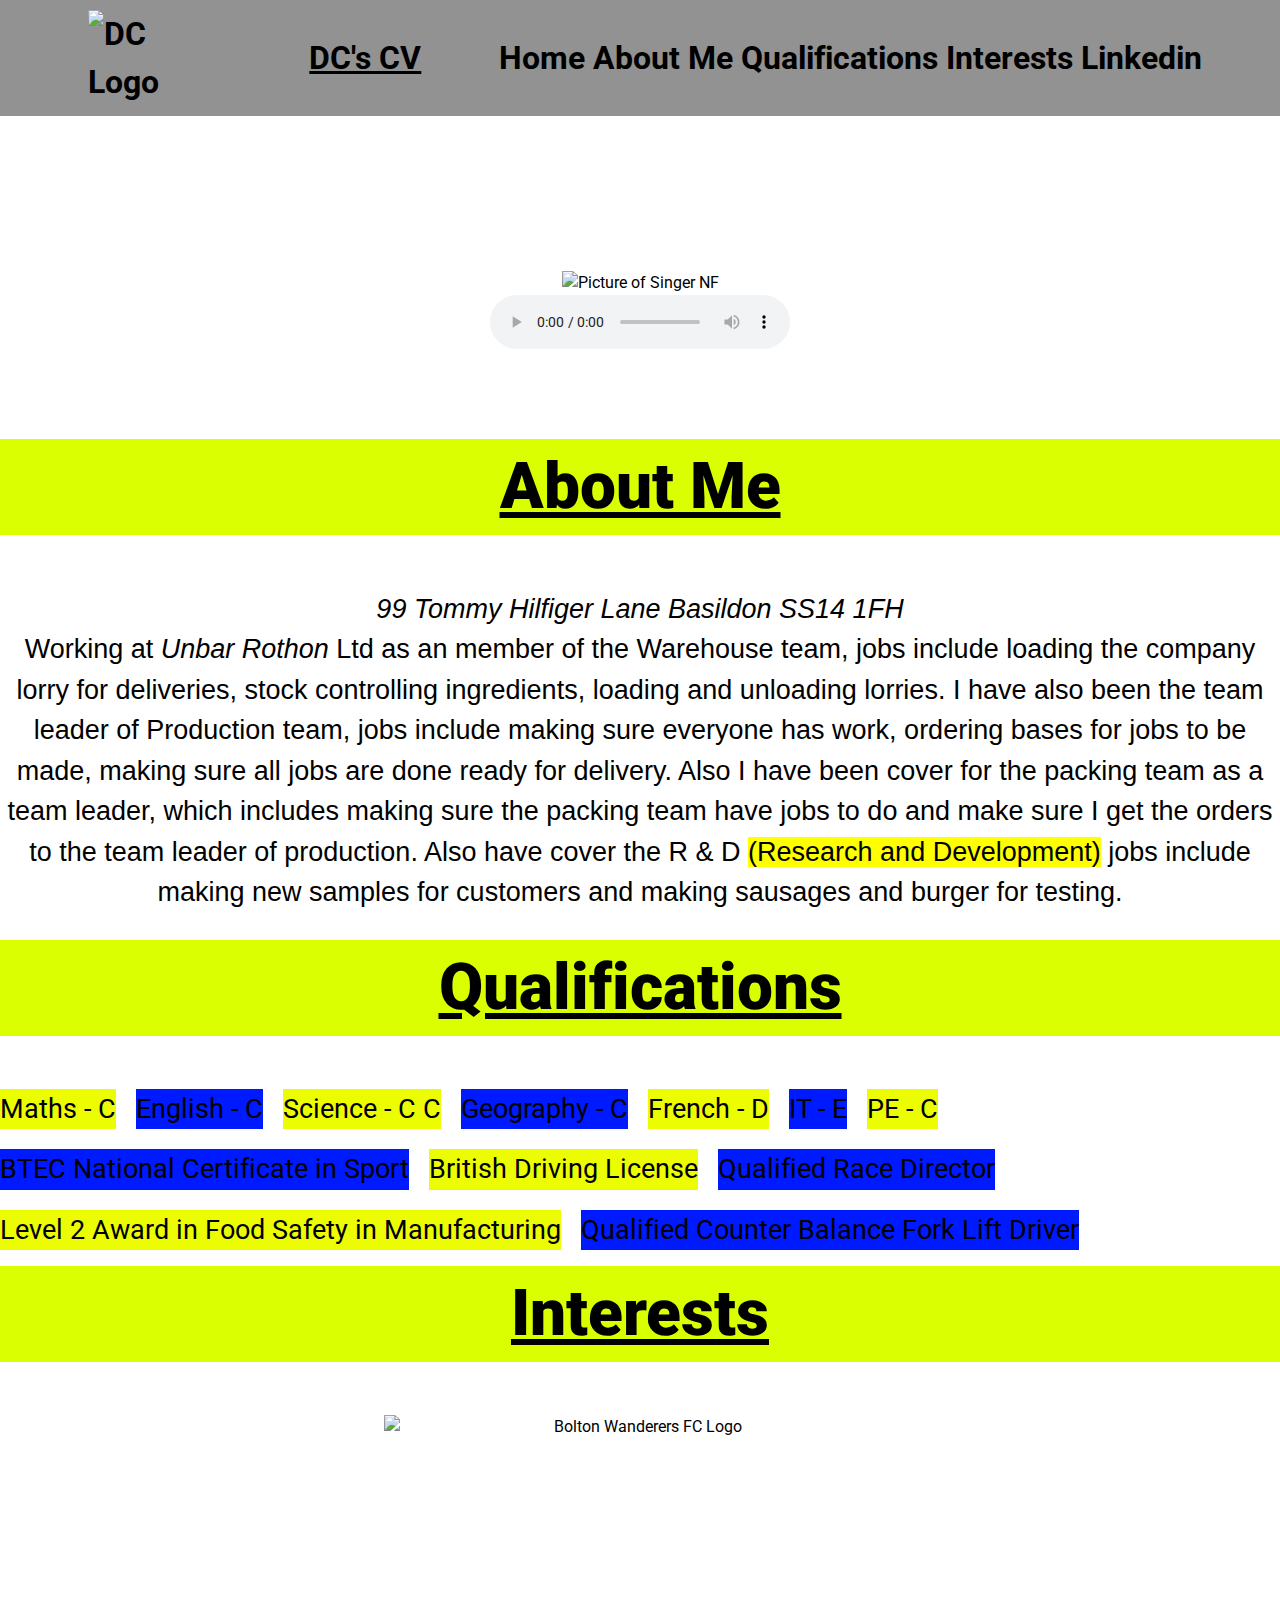
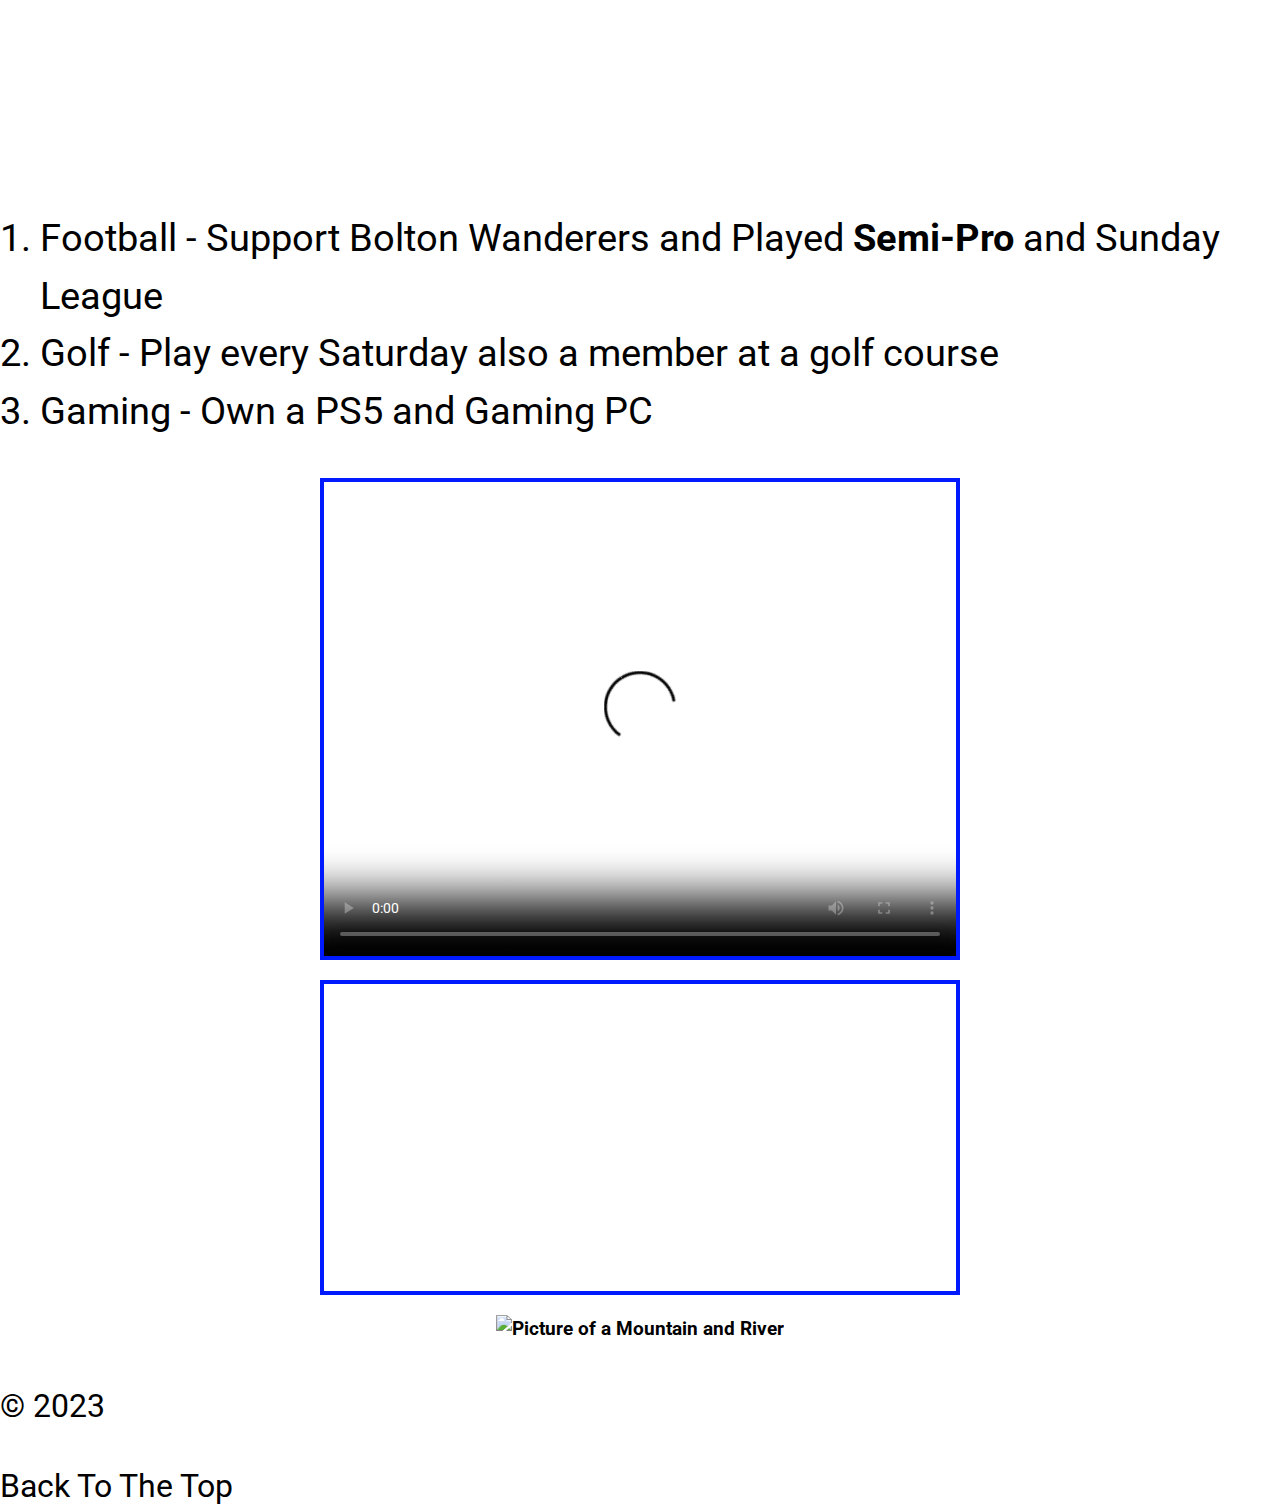
==== index.html @ a535db8c "Add files via upload" ====
<!DOCTYPE html>
<html lang="en">
  <head>
    <meta charset="UTF-8" />
    <meta name="viewport" content="width=device-width, initial-scale=1.0" />
    <title>Dans CV</title>
    <link
      rel="stylesheet"
      href="cdnjs.cloudflare.com/ajax/libs/normalize/8.0.1/normalize.min.css"
    />
    <link rel="stylesheet" href="style.css" />
    <link rel="preconnect" href="https://fonts.googleapis.com" />
    <link rel="preconnect" href="https://fonts.gstatic.com" crossorigin />
    <link
      href="https://fonts.googleapis.com/css2?family=Open+Sans&family=PT+Sans&family=Roboto+Mono:ital,wght@0,600;1,200&family=Roboto:ital,wght@0,300;1,300&display=swap"
      rel="stylesheet"
    />
    <link rel="stylesheet" href="generics.css" />
  </head>
  <body>
    <header id="section1">
      <h1>
        <div class="header-content">
          <div class="header-content1">
            <img src="dc.jpg" alt="DC Logo" />
          </div>
          <div class="header-content2"><ins>DC's CV</ins></div>

          <div class="header-content3">
            <nav>
              <a href="./index.html">Home</a>
              <a href="./aboutme.html">About Me</a>
              <a href="./qualifications.html">Qualifications</a>
              <a href="./interests.html">Interests</a>
              <a href="https://linkedin.com" target="_blank">Linkedin</a>
            </nav>
          </div>
        </div>
      </h1>
    </header>

    <main>
      <section>
        <div class="nf-picture">
          <img
            src="nf.jpg"
            alt="Picture of Singer NF"
            srcset="nf-600.png 600w, nf-900.png 900w, nf-1280.png 1280w"
            sizes="(max-width: 600px) 300px,
            (max-width: 900px) 500px,
            800px"
          />
        </div>

        <div class="nf-mp3">
          <audio controls>
            <source src="./NF-Happy.mp3" type="audio/mpeg" />
          </audio>
        </div>

        <h2 class="aboutme">
          <b><ins>About Me</ins></b>
        </h2>
        <address class="address">
          <span>99 Tommy Hilfiger Lane</span> Basildon SS14 1FH
        </address>
        <p class="work">
          Working at <span><em>Unbar Rothon</em></span> Ltd as an member of the
          Warehouse team, jobs include loading the company lorry for deliveries,
          stock controlling ingredients, loading and unloading lorries. I have
          also been the team leader of Production team, jobs include making sure
          everyone has work, ordering bases for jobs to be made, making sure all
          jobs are done ready for delivery. Also I have been cover for the
          packing team as a team leader, which includes making sure the packing
          team have jobs to do and make sure I get the orders to the team leader
          of production. Also have cover the R & D
          <mark>(Research and Development)</mark> jobs include making new
          samples for customers and making sausages and burger for testing.
        </p>
      </section>

      <section>
        <h2>
          <b><ins>Qualifications</ins></b>
        </h2>
        <ul class="qualifications">
          <li>Maths - C</li>
          <li>English - C</li>
          <li>Science - C C</li>
          <li>Geography - C</li>
          <li>French - D</li>
          <li>IT - E</li>
          <li>PE - C</li>
          <li>BTEC National Certificate in Sport</li>
          <li>British Driving License</li>
          <li>Qualified Race Director</li>
          <li>Level 2 Award in Food Safety in Manufacturing</li>
          <li>Qualified Counter Balance Fork Lift Driver</li>
        </ul>
      </section>

      <section>
        <h2>
          <b><ins>Interests</ins></b>
        </h2>
        <div class="bolton-logo">
          <img src="bolton.jpg" alt="Bolton Wanderers FC Logo" class="bolton" />
        </div>

        <div class="interests">
          <ol>
            <li>
              Football - Support Bolton Wanderers and Played
              <strong>Semi-Pro</strong> and Sunday League
            </li>
            <li>Golf - Play every Saturday also a member at a golf course</li>
            <li>Gaming - Own a PS5 and Gaming PC</li>
          </ol>
        </div>

        <div class="container">
          <video width="640" height="480" controls poster="tiger-woods-3.jpg">
            <source src="./TigerWoods.mp4" type="video/mp4" />
          </video>

          <iframe
            width="560"
            height="315"
            src="https://www.youtube.com/embed/9Mo7HQc2rCM?si=n7pWmITCjA-DW56B"
            title="YouTube video player"
            allow="accelerometer; autoplay; clipboard-write; encrypted-media; gyroscope; picture-in-picture; web-share"
            allowfullscreen
          ></iframe>
        </div>
      </section>

      <section>
        <h3>
          <div class="picture">
            <picture>
              <source type="image/avif" srcset="beautiful.avif" />

              <source type="image/webp" srcset="beautiful.webp" />

              <img src="beautiful.jpg" alt="Picture of a Mountain and River" />
            </picture>
          </div>
        </h3>
      </section>
    </main>

    <footer>
      <p>&copy; 2023</p>
      <a href="#section1">Back To The Top</a>
    </footer>
  </body>
</html>
---- style.css ----
h2 {
  background-color: rgb(217, 255, 0);
  text-align: center;
  font-size: 5vw;
}

.header-content,
footer {
  font-size: 2.5vw;
  text-decoration: none;
}

.nf-picture {
  display: flex;
  justify-content: center;
  padding: 150px;
  position: relative;
  top: 100px;
}

.qualifications :nth-child(even) {
  background-color: rgb(0, 26, 255);
  font-size: 3ch;
}
.qualifications :nth-child(odd) {
  background-color: rgb(236, 253, 2);
  font-size: 3ch;
}

iframe {
  border-style: solid;
  color: rgb(0, 26, 255);
  border-width: 4px;
  display: block;
  width: 50%;
}

.address,
.work {
  text-align: center;
  font-size: 3ch;
  font-family: "Franklin Gothic Medium", "Arial Narrow", Arial, sans-serif;
}

video {
  border-style: solid;
  color: rgb(0, 26, 255);
  border-width: 4px;
}

.bolton-logo {
  text-align: center;
  width: 100%;
}
.bolton {
  width: 40vw;
  height: 30vmax;
  margin: 10px auto;
}

.work {
  background-image: url(backgroundimage.jpg);
}

.header-content {
  display: flex;
  justify-content: space-evenly;
  align-items: center;
  flex-wrap: wrap;
  position: fixed;
  z-index: 5;
  background-color: rgb(146, 146, 146);
  width: 100%;
  top: 0;
  right: 0;
  left: 0;
}
.qualifications {
  display: flex;
  flex-wrap: wrap;
  list-style: none;
  gap: 20px;
}

.container {
  display: flex;
  justify-content: center;
  flex-wrap: wrap;
  gap: 20px;
}

html {
  font-size: 62.5%;
  font-family: "roboto";
}

.header-content1 {
  height: auto;
  width: 12vw;
  padding: 10px;
  max-width: 100%;
}
.interests {
  display: flex;
  justify-content: center;
  font-size: 3vw;
}

.picture,
.nf-mp3 {
  display: flex;
  justify-content: center;
  gap: 20px;
  padding: 20px;
}

.nf-mp3 {
  position: relative;
  bottom: 70px;
}
---- generics.css ----
html {
  box-sizing: border-box;
  font-size: 62.5%; /* Mostly equivalates to 10px but allows users accessibility zoom settings to work*/
  /* font-size: 10px; */
  -webkit-font-smoothing: antialiased;
  -moz-osx-font-smoothing: grayscale;
  /*   color-scheme: dark light; */
  min-height: 100vh;
}

html:focus-within {
  scroll-behavior: smooth;
}

*,
*::before,
*::after {
  box-sizing: inherit;
}

/* LAYOUT DEBUG */
/* { */
/*       outline: 3px solid orange; */
/*       background-color: hsla(120, 50%, 50%, 0.18); */
/* } */

body {
  font-size: 1.6rem;
  margin: 0;
  text-rendering: optimizeSpeed;
  line-height: 1.5;
  min-height: 100vh;
}

/* Try to keep your margins going in one direction to avoid margin collapase or grounding. I switch all the top margins off to avoid this issue. */
h1,
h2,
h3,
h4,
h5,
h6,
ul,
ol,
li,
dl,
dt,
dd,
blockquote,
address,
article,
aside,
details,
dialogue,
fieldset,
figcaption,
figure,
footer,
form,
header,
hr,
main,
nav,
pre,
section,
table,
p {
  margin-top: 0;
  margin-block-start: 0;
}

a {
  color: inherit;
  text-decoration: none;
  /* You MUST make sure that links stand out from nomal text though...*/
}

/*
      a:hover,
      a:focus {
        text-decoration: underline;
      }
    */

img,
picture,
svg,
video {
  display: block;
  /* This means that it can be less than 100% of the width of its parent IF the image is INTRINSICALLY smaller */
  max-width: 100%;

  height: auto;
  /* 'auto' is the initial value for height BUT for images (and other elements which have an intrinic height) that is not the case. To make an image responsive you set one dimension (usually width) to [max-]width: 100%; and the other to 'auto' to ensure it keeps aspect ratio. 'auto' basically tells the browser to decide. */
}

/* Because we us <ul>s for lists that we don't always want bulletted. */
ul {
  list-style: none;
  padding-left: 0;
}

/* To make actual bulletted lists */
ul.typographic {
  list-style: initial;
  padding-inline-start: 20px;
}

/* stops icons being the target of JS click events */
.btn *,
button * {
  pointer-events: null;
  user-select: none;
}

/* inherits the font */
input,
button,
textarea,
select {
  font: inherit;
}

/*****************************
  * ACCESSIBILITY
  ******************************/
/* For 'accessibility text'. If your button only has an image inside it that isn't good for accessibility. Put a span inside there and give it this class and put some descriptive text for what the button does into the span. */

.visually-hidden,
.sr-only {
  border: 0;
  clip: rect(0 0 0 0);
  clip-path: polygon(0px 0px, 0px 0px, 0px 0px);
  -webkit-clip-path: polygon(0px 0px, 0px 0px, 0px 0px);
  height: 1px;
  margin: -1px;
  overflow: hidden;
  padding: 0;
  position: absolute;
  width: 1px;
  white-space: nowrap;
}
.sr-only-focusable:active,
.sr-only-focusable:focus {
  position: static;
  width: auto;
  height: auto;
  overflow: visible;
  clip: auto;
  clip-path: auto;
  -webkit-clip-path: auto;
  white-space: normal;
}

@media (prefers-reduced-motion: reduce) {
  *,
  *::before,
  *::after {
    animation-duration: 0.01ms !important;
    animation-iteration-count: 1 !important;
    transition-duration: 0.01ms !important;
    scroll-behavior: auto !important;
  }
}
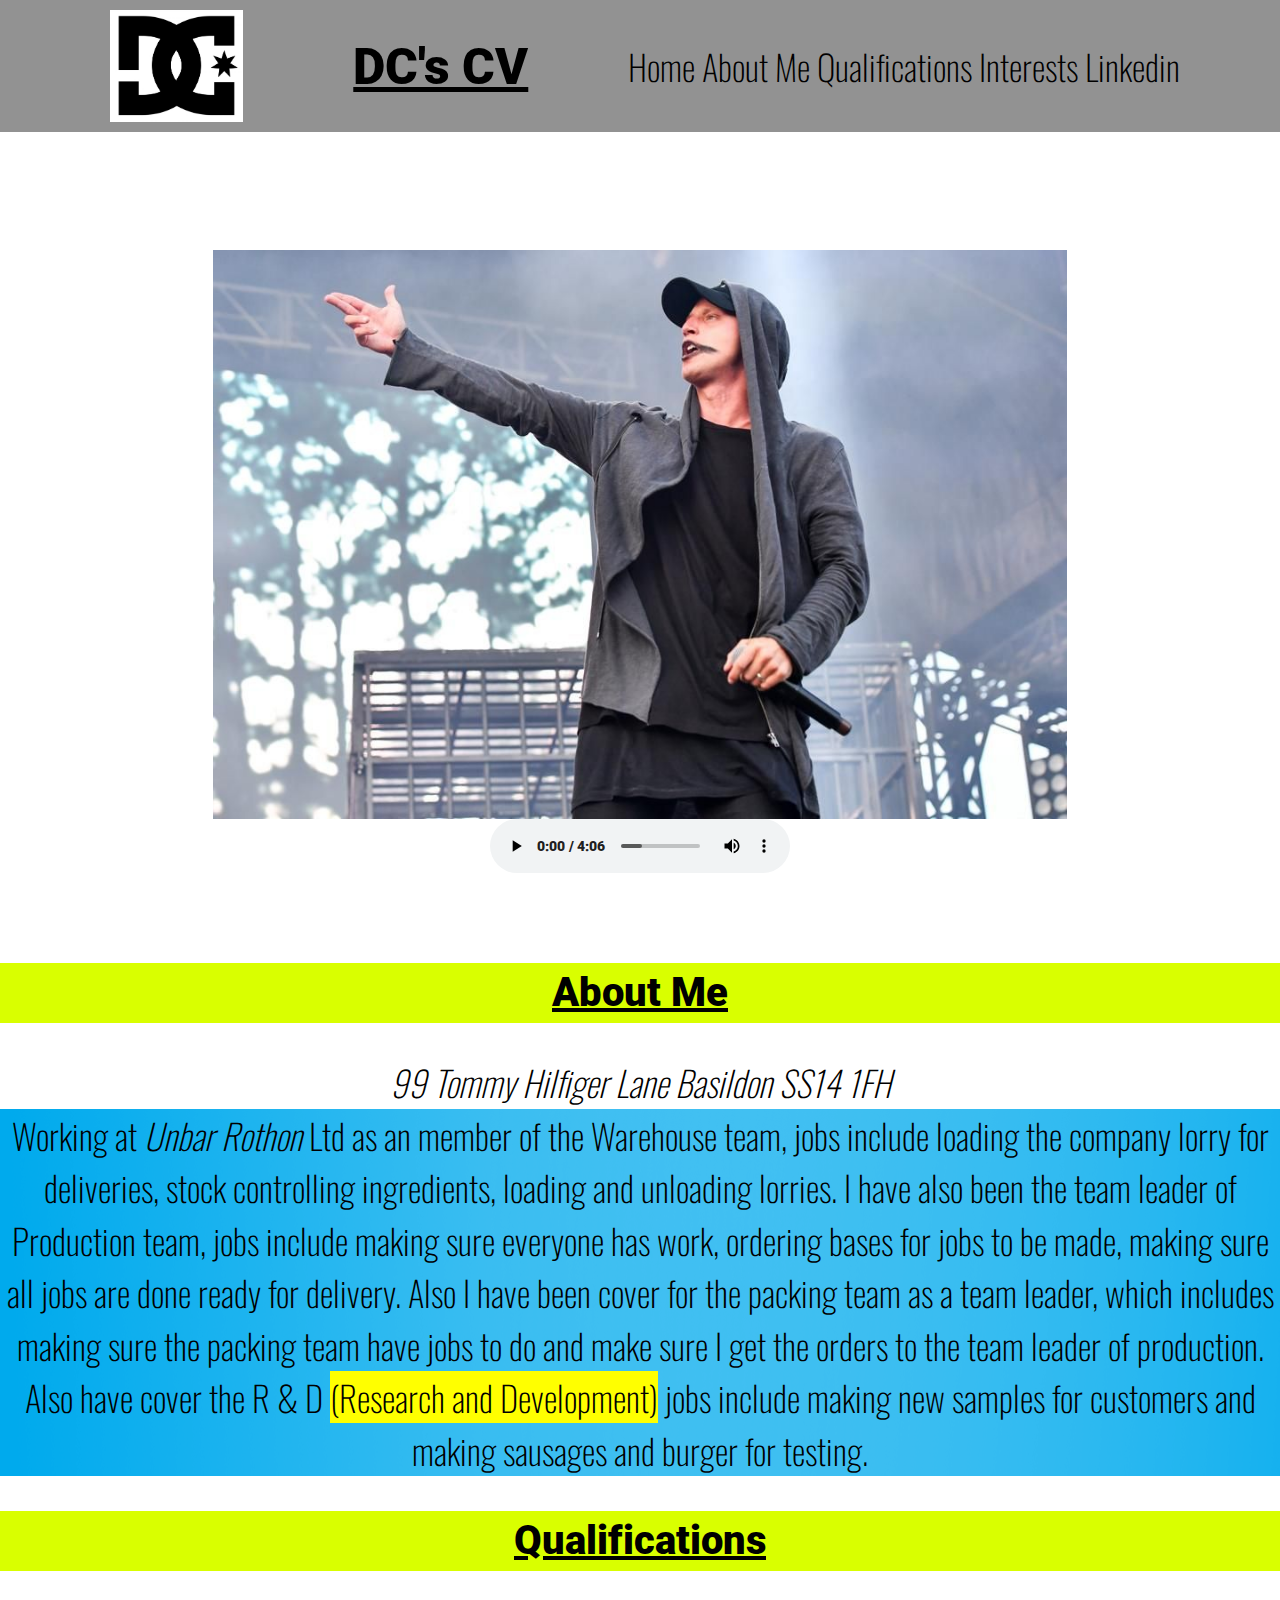
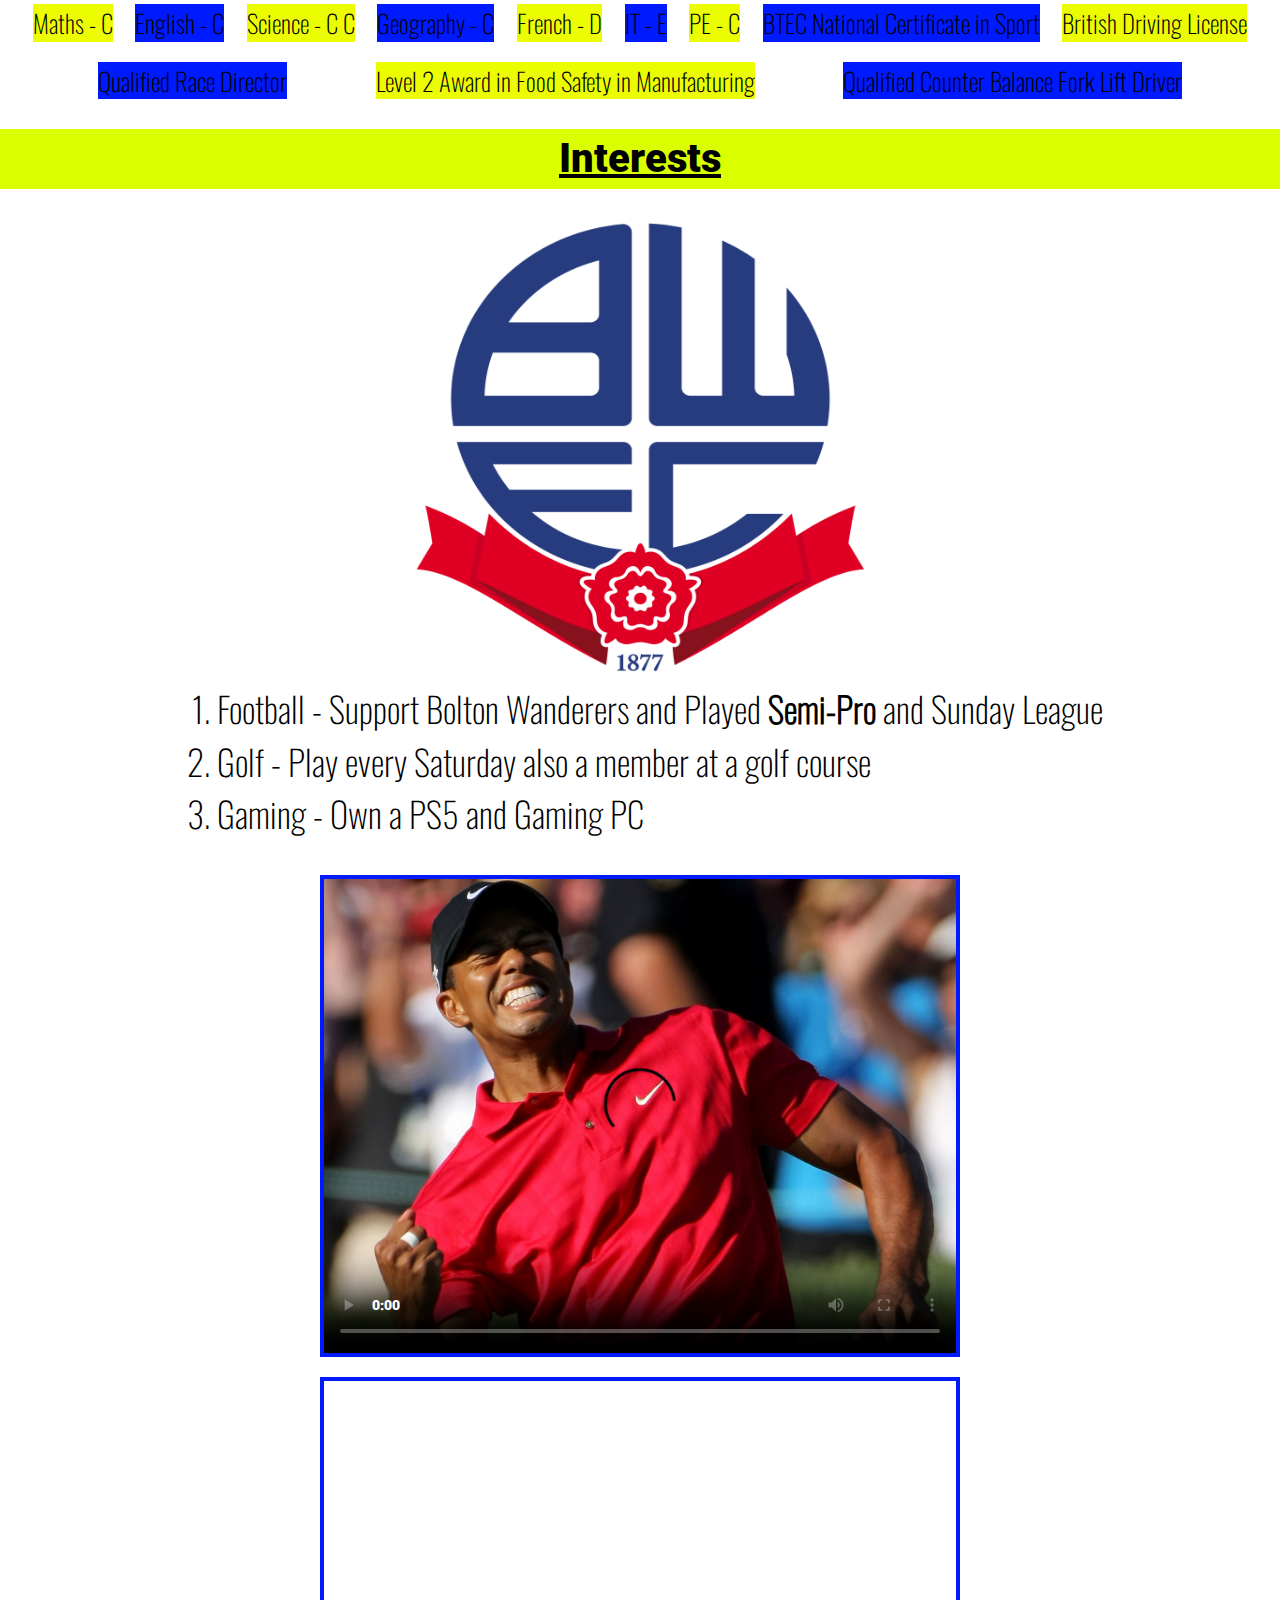
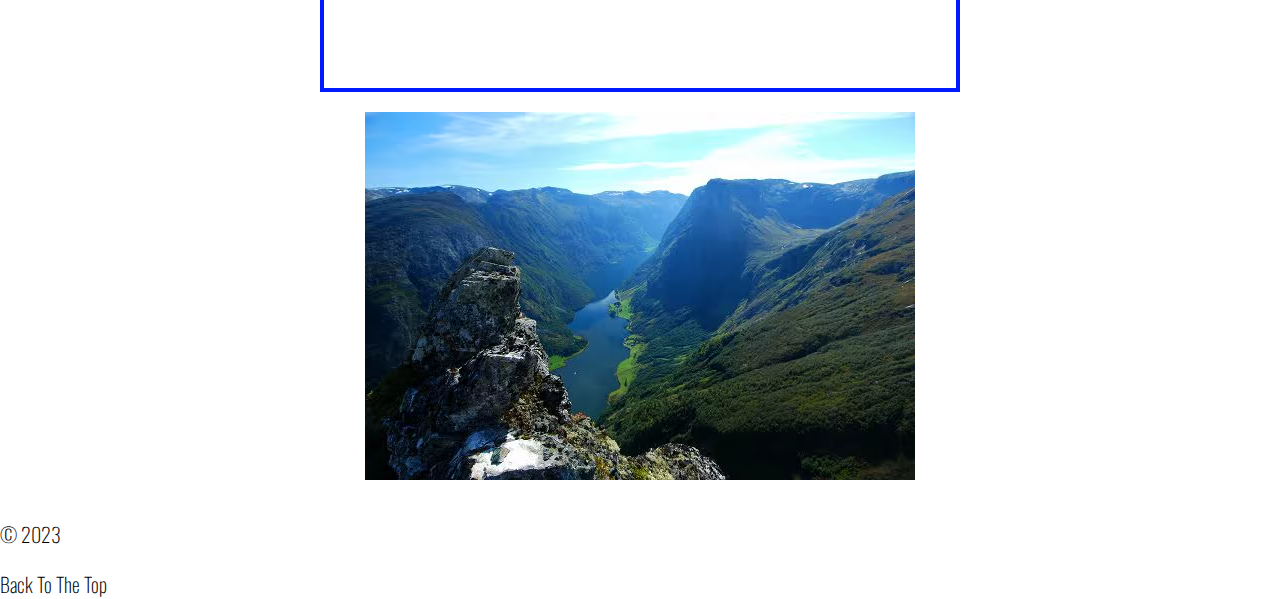
==== commit 1078c89e: "Add files via upload" ====
--- a/index.html
+++ b/index.html
@@ -9,47 +9,52 @@
       href="cdnjs.cloudflare.com/ajax/libs/normalize/8.0.1/normalize.min.css"
     />
     <link rel="stylesheet" href="style.css" />
-    <link rel="preconnect" href="https://fonts.googleapis.com" />
-    <link rel="preconnect" href="https://fonts.gstatic.com" crossorigin />
-    <link
-      href="https://fonts.googleapis.com/css2?family=Open+Sans&family=PT+Sans&family=Roboto+Mono:ital,wght@0,600;1,200&family=Roboto:ital,wght@0,300;1,300&display=swap"
-      rel="stylesheet"
-    />
+
     <link rel="stylesheet" href="generics.css" />
   </head>
   <body>
     <header id="section1">
-      <h1>
-        <div class="header-content">
-          <div class="header-content1">
-            <img src="dc.jpg" alt="DC Logo" />
-          </div>
-          <div class="header-content2"><ins>DC's CV</ins></div>
+      <div class="header-content">
+        <h1>
+          <div class="header-content1"><ins>DC's CV</ins></div>
+        </h1>
 
-          <div class="header-content3">
-            <nav>
-              <a href="./index.html">Home</a>
-              <a href="./aboutme.html">About Me</a>
-              <a href="./qualifications.html">Qualifications</a>
-              <a href="./interests.html">Interests</a>
-              <a href="https://linkedin.com" target="_blank">Linkedin</a>
-            </nav>
-          </div>
+        <div class="header-content2">
+          <img src="Images/dc.jpg" alt="DC Logo" />
         </div>
-      </h1>
+
+        <div class="header-content3">
+          <nav>
+            <a href="./index.html">Home</a>
+            <a href="./aboutme.html">About Me</a>
+            <a href="./qualifications.html">Qualifications</a>
+            <a href="./interests.html">Interests</a>
+            <a href="https://linkedin.com" target="_blank">Linkedin</a>
+          </nav>
+        </div>
+      </div>
     </header>
 
     <main>
       <section>
         <div class="nf-picture">
           <img
-            src="nf.jpg"
+            src="Images/nf.jpg"
             alt="Picture of Singer NF"
-            srcset="nf-600.png 600w, nf-900.png 900w, nf-1280.png 1280w"
+            srcset="
+              Images/nf-600.png   600w,
+              Images/nf-900.png   900w,
+              Images/nf-1280.png 1280w
+            "
             sizes="(max-width: 600px) 300px,
             (max-width: 900px) 500px,
             800px"
           />
+          <div class="overlay">
+            <a href="https://shop.nfrealmusic.com/" target="_blank"
+              >nfrealmusic.com</a
+            >
+          </div>
         </div>
 
         <div class="nf-mp3">
@@ -104,7 +109,11 @@
           <b><ins>Interests</ins></b>
         </h2>
         <div class="bolton-logo">
-          <img src="bolton.jpg" alt="Bolton Wanderers FC Logo" class="bolton" />
+          <img
+            src="Images/bolton.jpg"
+            alt="Bolton Wanderers FC Logo"
+            class="bolton"
+          />
         </div>
 
         <div class="interests">
@@ -119,7 +128,12 @@
         </div>
 
         <div class="container">
-          <video width="640" height="480" controls poster="tiger-woods-3.jpg">
+          <video
+            width="640"
+            height="480"
+            controls
+            poster="Images/tiger-woods-3.jpg"
+          >
             <source src="./TigerWoods.mp4" type="video/mp4" />
           </video>
 
@@ -138,11 +152,14 @@
         <h3>
           <div class="picture">
             <picture>
-              <source type="image/avif" srcset="beautiful.avif" />
+              <source type="image/avif" srcset="Images/beautiful.avif" />
 
-              <source type="image/webp" srcset="beautiful.webp" />
+              <source type="image/webp" srcset="images/beautiful.webp" />
 
-              <img src="beautiful.jpg" alt="Picture of a Mountain and River" />
+              <img
+                src="Images/beautiful.jpg"
+                alt="Picture of a Mountain and River"
+              />
             </picture>
           </div>
         </h3>
--- a/style.css
+++ b/style.css
@@ -1,67 +1,22 @@
+html {
+  font-size: 62.5%;
+  font-family: oswald;
+}
+
+@font-face {
+  font-family: roboto;
+  src: url(roboto900.woff2);
+}
+
+@font-face {
+  font-family: oswald;
+  src: url(oswald200.woff2);
+}
+
+h1,
 h2 {
-  background-color: rgb(217, 255, 0);
-  text-align: center;
-  font-size: 5vw;
-}
-
-.header-content,
-footer {
-  font-size: 2.5vw;
-  text-decoration: none;
-}
-
-.nf-picture {
-  display: flex;
-  justify-content: center;
-  padding: 150px;
-  position: relative;
-  top: 100px;
-}
-
-.qualifications :nth-child(even) {
-  background-color: rgb(0, 26, 255);
-  font-size: 3ch;
-}
-.qualifications :nth-child(odd) {
-  background-color: rgb(236, 253, 2);
-  font-size: 3ch;
-}
-
-iframe {
-  border-style: solid;
-  color: rgb(0, 26, 255);
-  border-width: 4px;
-  display: block;
-  width: 50%;
-}
-
-.address,
-.work {
-  text-align: center;
-  font-size: 3ch;
-  font-family: "Franklin Gothic Medium", "Arial Narrow", Arial, sans-serif;
-}
-
-video {
-  border-style: solid;
-  color: rgb(0, 26, 255);
-  border-width: 4px;
-}
-
-.bolton-logo {
-  text-align: center;
-  width: 100%;
-}
-.bolton {
-  width: 40vw;
-  height: 30vmax;
-  margin: 10px auto;
-}
-
-.work {
-  background-image: url(backgroundimage.jpg);
-}
-
+  font-family: roboto;
+}
 .header-content {
   display: flex;
   justify-content: space-evenly;
@@ -75,46 +30,202 @@
   right: 0;
   left: 0;
 }
-.qualifications {
-  display: flex;
-  flex-wrap: wrap;
-  list-style: none;
-  gap: 20px;
-}
-
-.container {
-  display: flex;
-  justify-content: center;
-  flex-wrap: wrap;
-  gap: 20px;
-}
-
-html {
-  font-size: 62.5%;
-  font-family: "roboto";
-}
 
 .header-content1 {
+  margin-top: 25px;
+  font-size: 25px;
+}
+
+.header-content2 {
   height: auto;
   width: 12vw;
   padding: 10px;
-  max-width: 100%;
-}
-.interests {
-  display: flex;
-  justify-content: center;
-  font-size: 3vw;
+  order: -1;
+}
+
+.header-content3,
+footer {
+  font-size: 20px;
+  text-decoration: none;
+}
+
+.nf-picture {
+  display: flex;
+  justify-content: center;
+  padding: 100px;
+  position: relative;
+  top: 50px;
+  overflow: hidden;
+}
+
+.overlay {
+  text-align: center;
+  display: flex;
+  justify-content: center;
+  align-content: center;
+  align-items: center;
+
+  position: absolute;
+  top: 0;
+  bottom: 0;
+  left: 0;
+  width: 100%;
+  height: 100%;
+
+  opacity: 50%;
+  transform: translateY(100%);
+  transition: all 0.5s ease-in-out;
+
+  font-size: 30px;
+  color: rgb(255, 0, 0);
+}
+
+.nf-picture:hover .overlay,
+.nf-picture:focus-within .overlay {
+  transform: translateY(0);
 }
 
 .picture,
 .nf-mp3 {
-  display: flex;
-  justify-content: center;
   gap: 20px;
   padding: 20px;
 }
 
 .nf-mp3 {
+  display: flex;
+  justify-content: center;
   position: relative;
   bottom: 70px;
 }
+
+h2 {
+  background-color: rgb(217, 255, 0);
+  text-align: center;
+  font-size: 40px;
+}
+
+.work {
+  background-image: url(Images/backgroundimage.jpg);
+}
+
+.address,
+.work {
+  text-align: center;
+  font-size: 20px;
+}
+
+.qualifications {
+  display: flex;
+  flex-direction: column;
+  list-style: disc;
+  margin: 30px;
+  gap: 20px;
+  font-size: 20px;
+}
+
+.qualifications :nth-child(even) {
+  background-color: rgb(0, 26, 255);
+}
+
+.qualifications :nth-child(odd) {
+  background-color: rgb(236, 253, 2);
+}
+
+.bolton-logo {
+  text-align: center;
+  width: 100%;
+}
+
+.bolton {
+  height: 150px;
+  width: 150px;
+  margin: 10px auto;
+}
+
+.interests,
+.picture {
+  display: flex;
+  justify-content: center;
+  font-size: 20px;
+}
+
+.container {
+  display: flex;
+  justify-content: center;
+  flex-wrap: wrap;
+  gap: 20px;
+}
+
+video {
+  border-style: solid;
+  color: rgb(0, 26, 255);
+  border-width: 4px;
+}
+
+iframe {
+  border-style: solid;
+  color: rgb(0, 26, 255);
+  border-width: 4px;
+  display: block;
+  width: 50%;
+}
+
+@media screen and (min-width: 600px) {
+  .qualifications {
+    display: flex;
+    flex-wrap: wrap;
+    flex-direction: row;
+    list-style: none;
+    gap: 20px;
+    margin-left: 30px;
+    justify-content: space-evenly;
+    font-size: 25px;
+  }
+  .header-content1 {
+    font-size: 35px;
+  }
+
+  .nf-picture {
+    padding: 125px;
+    top: 75px;
+  }
+  .address,
+  .work,
+  .header-content3,
+  .interests {
+    font-size: 25px;
+  }
+
+  .bolton {
+    height: 250px;
+    width: 250px;
+  }
+  .overlay {
+    font-size: 50px;
+  }
+}
+
+@media screen and (min-width: 1200px) {
+  .header-content1 {
+    font-size: 50px;
+  }
+  .address,
+  .work,
+  .header-content3,
+  .interests {
+    font-size: 35px;
+  }
+
+  .nf-picture {
+    padding: 150px;
+    top: 100px;
+  }
+  .bolton {
+    height: 450px;
+    width: 450px;
+  }
+
+  .overlay {
+    font-size: 75px;
+  }
+}
